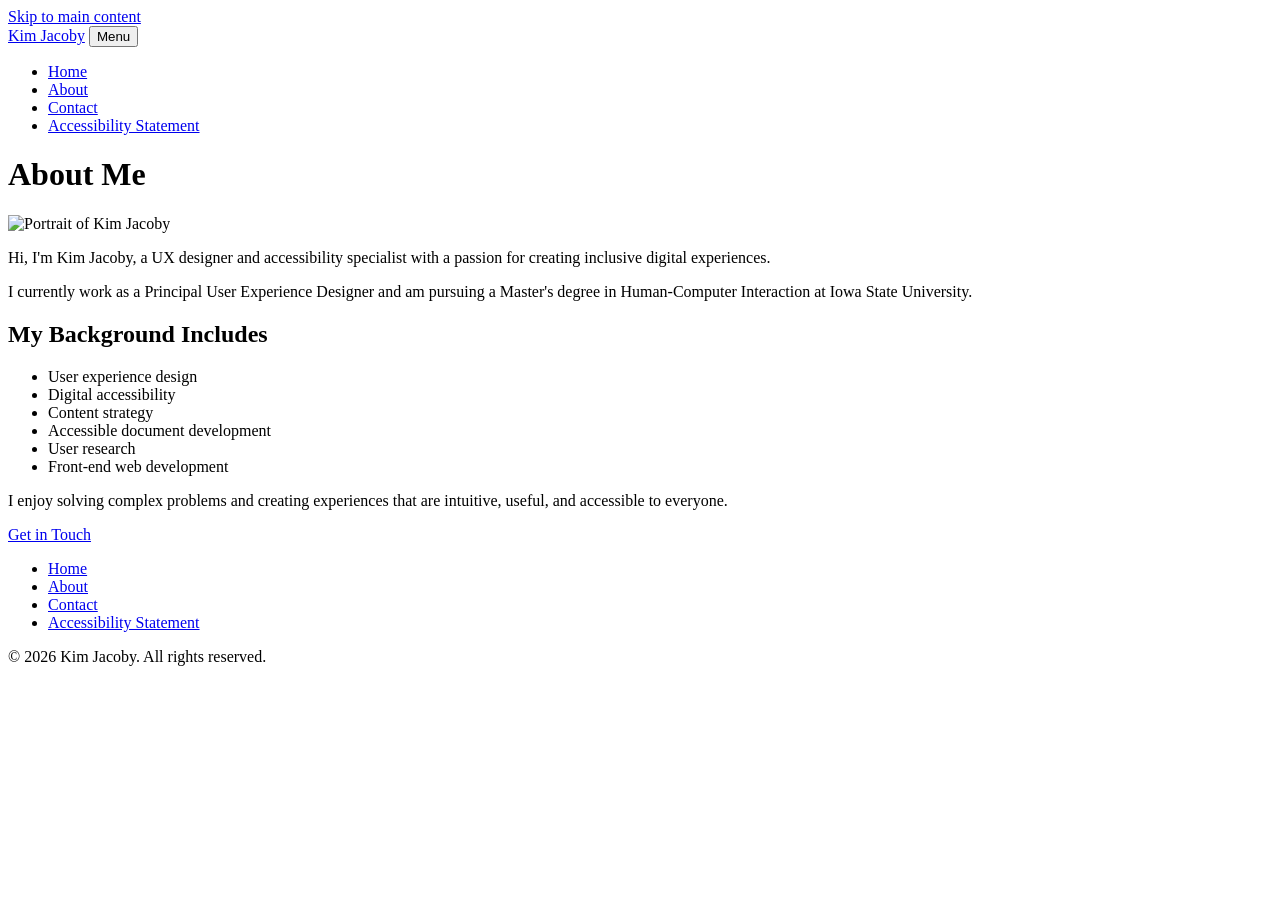
==== about.html @ 2cc7ff26 "Add files via upload" ====
<!DOCTYPE html>
<html lang="en">
<head>
  <meta charset="UTF-8">
  <meta name="viewport" content="width=device-width, initial-scale=1.0">
  <meta name="description" content="About Kim Jacoby — Principal UX Designer, accessibility specialist, and HCI graduate student at Iowa State University.">
  <title>About Me | Kim Jacoby</title>
  <link rel="stylesheet" href="css/styles.css">
</head>
<body>
  <a class="skip-link" href="#main-content">Skip to main content</a>

  <header class="site-header">
    <div class="header-inner">
      <a class="site-logo" href="index.html">Kim Jacoby</a>
      <button class="nav-toggle" type="button" aria-expanded="false" aria-controls="primary-navigation" aria-label="Open navigation menu">
        Menu
      </button>
      <nav class="site-nav" id="primary-navigation" aria-label="Primary">
        <ul>
          <li><a href="index.html">Home</a></li>
          <li><a href="about.html" aria-current="page">About</a></li>
          <li><a href="contact.html">Contact</a></li>
          <li><a href="accessibility.html">Accessibility Statement</a></li>
        </ul>
      </nav>
    </div>
  </header>

  <main id="main-content" tabindex="-1">
    <h1>About Me</h1>

    <div class="about-layout">
      <img
        class="about-photo"
        src="images/profile.svg"
        alt="Portrait of Kim Jacoby"
        width="200"
        height="200"
      >
      <div>
        <p>
          Hi, I'm Kim Jacoby, a UX designer and accessibility specialist with a passion for creating
          inclusive digital experiences.
        </p>
        <p>
          I currently work as a Principal User Experience Designer and am pursuing a Master's degree
          in Human-Computer Interaction at Iowa State University.
        </p>
      </div>
    </div>

    <section class="content-section" aria-labelledby="background-heading">
      <h2 id="background-heading">My Background Includes</h2>
      <ul>
        <li>User experience design</li>
        <li>Digital accessibility</li>
        <li>Content strategy</li>
        <li>Accessible document development</li>
        <li>User research</li>
        <li>Front-end web development</li>
      </ul>
      <p>
        I enjoy solving complex problems and creating experiences that are intuitive, useful, and
        accessible to everyone.
      </p>
    </section>

    <p>
      <a class="btn btn-primary" href="contact.html">Get in Touch</a>
    </p>
  </main>

  <footer class="site-footer">
    <div class="footer-inner">
      <nav class="footer-nav" aria-label="Footer">
        <ul>
          <li><a href="index.html">Home</a></li>
          <li><a href="about.html">About</a></li>
          <li><a href="contact.html">Contact</a></li>
          <li><a href="accessibility.html">Accessibility Statement</a></li>
        </ul>
      </nav>
      <p class="footer-copy">&copy; 2026 Kim Jacoby. All rights reserved.</p>
    </div>
  </footer>

  <script src="js/script.js"></script>
</body>
</html>
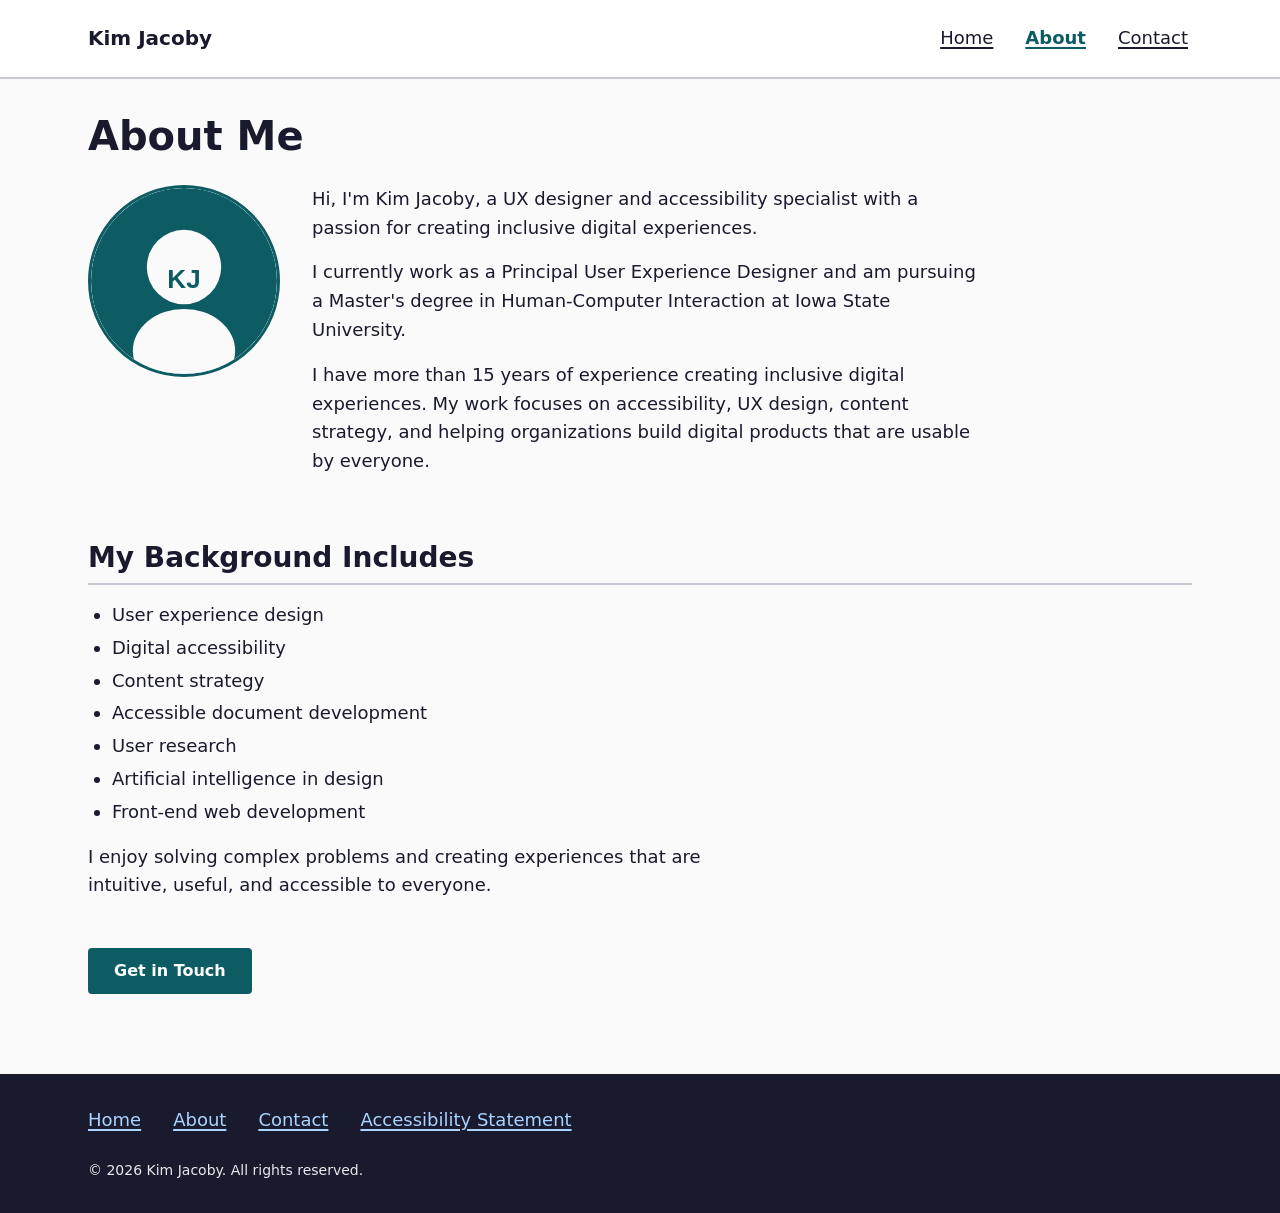
==== commit ab30405f: "Apply portfolio feedback: trim homepage, refine case studies, and simplify navigation." ====
--- a/about.html
+++ b/about.html
@@ -21,7 +21,6 @@
           <li><a href="index.html">Home</a></li>
           <li><a href="about.html" aria-current="page">About</a></li>
           <li><a href="contact.html">Contact</a></li>
-          <li><a href="accessibility.html">Accessibility Statement</a></li>
         </ul>
       </nav>
     </div>
@@ -47,6 +46,11 @@
           I currently work as a Principal User Experience Designer and am pursuing a Master's degree
           in Human-Computer Interaction at Iowa State University.
         </p>
+        <p>
+          I have more than 15 years of experience creating inclusive digital experiences. My work
+          focuses on accessibility, UX design, content strategy, and helping organizations build
+          digital products that are usable by everyone.
+        </p>
       </div>
     </div>
 
@@ -58,6 +62,7 @@
         <li>Content strategy</li>
         <li>Accessible document development</li>
         <li>User research</li>
+        <li>Artificial intelligence in design</li>
         <li>Front-end web development</li>
       </ul>
       <p>
--- a/css/styles.css
+++ b/css/styles.css
@@ -0,0 +1,923 @@
+/* ==========================================================================
+   Portfolio — UX Designer & Accessibility Specialist
+   WCAG 2.2 AA compliant styles
+   ========================================================================== */
+
+:root {
+  /* Color palette — all text/background pairs meet 4.5:1 (AA) or 3:1 (large text) */
+  --color-bg: #fafafa;
+  --color-surface: #ffffff;
+  --color-text: #1a1a2e;
+  --color-text-muted: #3d3d56;
+  --color-primary: #0d5c63;
+  --color-primary-hover: #094549;
+  --color-accent: #c45c26;
+  --color-accent-hover: #9a4719;
+  --color-border: #c8c8d4;
+  --color-focus: #005fcc;
+  --color-focus-bg: #e8f0fe;
+  --color-error: #b00020;
+  --color-success: #1b6b3a;
+
+  /* Typography */
+  --font-sans: "Segoe UI", system-ui, -apple-system, BlinkMacSystemFont, sans-serif;
+  --font-mono: "Cascadia Code", "Consolas", monospace;
+  --line-height: 1.6;
+  --line-height-heading: 1.25;
+  --max-width: 72rem;
+  --content-width: 42rem;
+
+  /* Spacing */
+  --space-xs: 0.25rem;
+  --space-sm: 0.5rem;
+  --space-md: 1rem;
+  --space-lg: 1.5rem;
+  --space-xl: 2rem;
+  --space-2xl: 3rem;
+  --space-3xl: 4rem;
+
+  /* Focus — WCAG 2.2 Focus Appearance (2.4.13): 2px solid, 3:1 contrast */
+  --focus-outline-width: 3px;
+  --focus-outline-offset: 3px;
+  --focus-outline-color: var(--color-focus);
+
+  /* Motion */
+  --transition-speed: 200ms;
+}
+
+/* Respect reduced motion preference */
+@media (prefers-reduced-motion: reduce) {
+  *,
+  *::before,
+  *::after {
+    animation-duration: 0.01ms !important;
+    animation-iteration-count: 1 !important;
+    transition-duration: 0.01ms !important;
+    scroll-behavior: auto !important;
+  }
+}
+
+/* --------------------------------------------------------------------------
+   Base
+   -------------------------------------------------------------------------- */
+
+*,
+*::before,
+*::after {
+  box-sizing: border-box;
+}
+
+html {
+  font-size: 100%;
+  scroll-behavior: smooth;
+  scroll-padding-top: 5rem;
+}
+
+body {
+  margin: 0;
+  font-family: var(--font-sans);
+  font-size: 1.125rem;
+  line-height: var(--line-height);
+  color: var(--color-text);
+  background-color: var(--color-bg);
+  min-height: 100vh;
+  display: flex;
+  flex-direction: column;
+  overflow-x: clip;
+}
+
+img,
+svg {
+  max-width: 100%;
+  height: auto;
+  display: block;
+}
+
+/* --------------------------------------------------------------------------
+   Skip link
+   -------------------------------------------------------------------------- */
+
+.skip-link {
+  position: absolute;
+  top: -100%;
+  left: var(--space-md);
+  z-index: 1000;
+  padding: var(--space-sm) var(--space-md);
+  background-color: var(--color-text);
+  color: var(--color-surface);
+  font-weight: 600;
+  text-decoration: underline;
+  border-radius: 0 0 4px 4px;
+}
+
+.skip-link:focus,
+.skip-link:focus-visible {
+  top: 0;
+  outline: var(--focus-outline-width) solid var(--focus-outline-color);
+  outline-offset: var(--focus-outline-offset);
+}
+
+/* --------------------------------------------------------------------------
+   Focus styles — global
+   -------------------------------------------------------------------------- */
+
+:focus {
+  outline: var(--focus-outline-width) solid var(--focus-outline-color);
+  outline-offset: var(--focus-outline-offset);
+}
+
+:focus:not(:focus-visible) {
+  outline: none;
+}
+
+:focus-visible {
+  outline: var(--focus-outline-width) solid var(--focus-outline-color);
+  outline-offset: var(--focus-outline-offset);
+  scroll-margin-top: 5rem;
+  scroll-margin-bottom: var(--space-md);
+}
+
+main:focus {
+  outline: none;
+}
+
+/* --------------------------------------------------------------------------
+   Typography
+   -------------------------------------------------------------------------- */
+
+h1,
+h2,
+h3,
+h4 {
+  line-height: var(--line-height-heading);
+  color: var(--color-text);
+  margin-top: 0;
+}
+
+h1 {
+  font-size: clamp(1.75rem, 4vw, 2.5rem);
+  margin-bottom: var(--space-lg);
+}
+
+h2 {
+  font-size: clamp(1.375rem, 3vw, 1.75rem);
+  margin-bottom: var(--space-md);
+}
+
+h3 {
+  font-size: clamp(1.125rem, 2.5vw, 1.375rem);
+  margin-bottom: var(--space-sm);
+}
+
+p {
+  margin-top: 0;
+  margin-bottom: var(--space-md);
+  max-width: var(--content-width);
+}
+
+a {
+  color: var(--color-primary);
+  text-decoration: underline;
+  text-decoration-thickness: 2px;
+  text-underline-offset: 3px;
+}
+
+a:hover {
+  color: var(--color-primary-hover);
+}
+
+/* No custom :visited styles — WCAG does not require them, and they often fail
+   contrast checks (e.g., visited text on .btn-primary backgrounds). Links are
+   identifiable by underline and context. */
+
+ul,
+ol {
+  margin-top: 0;
+  margin-bottom: var(--space-md);
+  padding-left: 1.5rem;
+  max-width: var(--content-width);
+}
+
+li + li {
+  margin-top: var(--space-xs);
+}
+
+/* --------------------------------------------------------------------------
+   Layout landmarks
+   -------------------------------------------------------------------------- */
+
+.site-header {
+  background-color: var(--color-surface);
+  border-bottom: 2px solid var(--color-border);
+  position: sticky;
+  top: 0;
+  z-index: 100;
+}
+
+.header-inner {
+  max-width: var(--max-width);
+  margin: 0 auto;
+  padding: var(--space-md) var(--space-lg);
+  display: flex;
+  flex-wrap: wrap;
+  align-items: center;
+  justify-content: space-between;
+  gap: var(--space-md);
+}
+
+.site-logo {
+  font-size: 1.25rem;
+  font-weight: 700;
+  color: var(--color-text);
+  text-decoration: none;
+}
+
+.site-logo:hover {
+  color: var(--color-primary);
+}
+
+.site-logo:focus-visible {
+  background-color: var(--color-focus-bg);
+  text-decoration: underline;
+  text-decoration-thickness: 2px;
+}
+
+/* --------------------------------------------------------------------------
+   Navigation
+   -------------------------------------------------------------------------- */
+
+.nav-toggle {
+  display: none;
+  background: var(--color-surface);
+  border: 2px solid var(--color-border);
+  border-radius: 4px;
+  padding: var(--space-sm) var(--space-md);
+  min-height: 2.75rem;
+  min-width: 2.75rem;
+  font-size: 1rem;
+  font-weight: 600;
+  cursor: pointer;
+  color: var(--color-text);
+}
+
+.nav-toggle:hover {
+  background-color: var(--color-bg);
+}
+
+.nav-toggle[aria-expanded="true"] {
+  background-color: var(--color-focus-bg);
+}
+
+.site-nav ul {
+  list-style: none;
+  margin: 0;
+  padding: 0;
+  display: flex;
+  flex-wrap: wrap;
+  align-items: baseline;
+  gap: var(--space-xs) var(--space-lg);
+  max-width: none;
+}
+
+.site-nav li {
+  margin: 0;
+}
+
+.site-nav a {
+  display: inline-block;
+  padding: var(--space-sm) var(--space-xs);
+  font-weight: 500;
+  text-decoration: underline;
+  text-decoration-thickness: 2px;
+  color: var(--color-text);
+}
+
+.site-nav a:hover {
+  color: var(--color-primary);
+}
+
+.site-nav a[aria-current="page"] {
+  color: var(--color-primary);
+  font-weight: 700;
+}
+
+/* Mobile navigation */
+@media (max-width: 48rem) {
+  .nav-toggle {
+    display: block;
+  }
+
+  .site-nav {
+    width: 100%;
+    display: none;
+  }
+
+  .site-nav.is-open {
+    display: block;
+  }
+
+  .site-nav ul {
+    flex-direction: column;
+    gap: 0;
+    padding-top: var(--space-sm);
+  }
+
+  .site-nav a {
+    padding: var(--space-md);
+    min-height: 2.75rem;
+    width: 100%;
+  }
+}
+
+/* --------------------------------------------------------------------------
+   Main content
+   -------------------------------------------------------------------------- */
+
+main {
+  flex: 1;
+  max-width: var(--max-width);
+  width: 100%;
+  margin: 0 auto;
+  padding: var(--space-xl) var(--space-lg) var(--space-3xl);
+}
+
+/* --------------------------------------------------------------------------
+   Hero section
+   -------------------------------------------------------------------------- */
+
+.hero {
+  display: grid;
+  grid-template-columns: 1fr;
+  gap: var(--space-xl);
+  align-items: center;
+  margin-bottom: var(--space-3xl);
+}
+
+@media (min-width: 48rem) {
+  .hero {
+    grid-template-columns: 1fr 1fr;
+  }
+}
+
+.hero-content .tagline {
+  font-size: 1.25rem;
+  color: var(--color-text-muted);
+  margin-bottom: var(--space-lg);
+}
+
+.hero-image {
+  border-radius: 8px;
+  border: 2px solid var(--color-border);
+  background-color: var(--color-surface);
+}
+
+/* --------------------------------------------------------------------------
+   Buttons
+   -------------------------------------------------------------------------- */
+
+.btn {
+  display: inline-block;
+  padding: var(--space-sm) var(--space-lg);
+  font-size: 1rem;
+  font-weight: 600;
+  font-family: inherit;
+  line-height: var(--line-height);
+  text-decoration: none;
+  border: 2px solid transparent;
+  border-radius: 4px;
+  cursor: pointer;
+  transition: background-color var(--transition-speed), color var(--transition-speed);
+}
+
+.btn-primary {
+  background-color: var(--color-primary);
+  color: var(--color-surface);
+  border-color: var(--color-primary);
+}
+
+.btn-primary:hover {
+  background-color: var(--color-primary-hover);
+  border-color: var(--color-primary-hover);
+  color: var(--color-surface);
+}
+
+.btn-secondary {
+  background-color: transparent;
+  color: var(--color-primary);
+  border-color: var(--color-primary);
+}
+
+.btn-secondary:hover {
+  background-color: var(--color-primary);
+  color: var(--color-surface);
+}
+
+.btn:focus-visible {
+  outline: var(--focus-outline-width) solid var(--focus-outline-color);
+  outline-offset: var(--focus-outline-offset);
+  box-shadow: 0 0 0 6px var(--color-focus-bg);
+}
+
+.btn-group {
+  display: flex;
+  flex-wrap: wrap;
+  gap: var(--space-md);
+  margin-top: var(--space-lg);
+}
+
+/* --------------------------------------------------------------------------
+   Project cards
+   -------------------------------------------------------------------------- */
+
+.section-heading {
+  margin-bottom: var(--space-xl);
+  padding-bottom: var(--space-sm);
+  border-bottom: 3px solid var(--color-primary);
+}
+
+.project-grid {
+  display: grid;
+  grid-template-columns: 1fr;
+  gap: var(--space-xl);
+  list-style: none;
+  margin: 0;
+  padding: 0;
+  max-width: none;
+}
+
+#featured-projects {
+  margin-bottom: var(--space-2xl);
+}
+
+#accessibility-commitment {
+  margin-top: var(--space-2xl);
+  padding-top: var(--space-xl);
+}
+
+@media (min-width: 36rem) {
+  .project-grid {
+    grid-template-columns: repeat(2, 1fr);
+  }
+}
+
+@media (min-width: 60rem) {
+  .project-grid {
+    grid-template-columns: repeat(3, 1fr);
+  }
+}
+
+.project-card {
+  background-color: var(--color-surface);
+  border: 2px solid var(--color-border);
+  border-radius: 8px;
+  overflow: hidden;
+  display: flex;
+  flex-direction: column;
+}
+
+.project-card__image {
+  aspect-ratio: 16 / 9;
+  object-fit: cover;
+  width: 100%;
+  border-bottom: 2px solid var(--color-border);
+}
+
+.project-card__body {
+  padding: var(--space-lg);
+  flex: 1;
+  display: flex;
+  flex-direction: column;
+}
+
+.project-card__title {
+  margin-bottom: var(--space-sm);
+  font-size: clamp(1.125rem, 2.5vw, 1.375rem);
+}
+
+.project-card__tags {
+  list-style: none;
+  margin: 0 0 var(--space-md);
+  padding: 0;
+  display: flex;
+  flex-wrap: wrap;
+  gap: var(--space-xs);
+  max-width: none;
+}
+
+.project-card__tags li {
+  margin: 0;
+}
+
+.tag {
+  display: inline-block;
+  padding: var(--space-xs) var(--space-sm);
+  font-size: 0.875rem;
+  font-weight: 600;
+  background-color: var(--color-bg);
+  border: 1px solid var(--color-border);
+  border-radius: 4px;
+  color: var(--color-text-muted);
+}
+
+.project-card__link {
+  margin-top: auto;
+  font-weight: 600;
+}
+
+/* --------------------------------------------------------------------------
+   Skills / feature lists
+   -------------------------------------------------------------------------- */
+
+.feature-list {
+  display: grid;
+  grid-template-columns: 1fr;
+  gap: var(--space-lg);
+  list-style: none;
+  margin: var(--space-xl) 0;
+  padding: 0;
+  max-width: none;
+}
+
+@media (min-width: 36rem) {
+  .feature-list {
+    grid-template-columns: repeat(2, 1fr);
+  }
+}
+
+.feature-list li {
+  background-color: var(--color-surface);
+  border: 2px solid var(--color-border);
+  border-radius: 8px;
+  padding: var(--space-lg);
+  margin: 0;
+}
+
+.feature-list h3 {
+  color: var(--color-primary);
+}
+
+/* --------------------------------------------------------------------------
+   About page
+   -------------------------------------------------------------------------- */
+
+.about-layout {
+  display: grid;
+  grid-template-columns: 1fr;
+  gap: var(--space-xl);
+  margin-bottom: var(--space-2xl);
+}
+
+@media (min-width: 48rem) {
+  .about-layout {
+    grid-template-columns: 12rem 1fr;
+  }
+}
+
+.about-photo {
+  width: 12rem;
+  height: 12rem;
+  border-radius: 50%;
+  border: 3px solid var(--color-primary);
+  object-fit: cover;
+}
+
+/* --------------------------------------------------------------------------
+   Project detail pages
+   -------------------------------------------------------------------------- */
+
+.project-meta {
+  display: flex;
+  flex-wrap: wrap;
+  gap: var(--space-md);
+  margin-bottom: var(--space-xl);
+  padding: var(--space-md);
+  background-color: var(--color-surface);
+  border: 2px solid var(--color-border);
+  border-radius: 8px;
+  list-style: none;
+  max-width: none;
+}
+
+.project-meta li {
+  margin: 0;
+}
+
+.project-meta strong {
+  display: block;
+  font-size: 0.875rem;
+  color: var(--color-text-muted);
+  text-transform: uppercase;
+  letter-spacing: 0.05em;
+}
+
+.project-hero-image {
+  width: 100%;
+  border-radius: 8px;
+  border: 2px solid var(--color-border);
+  margin-bottom: var(--space-sm);
+}
+
+.project-hero-image + figcaption {
+  margin-top: 0;
+  margin-bottom: var(--space-xl);
+  color: var(--color-text-muted);
+  font-size: 0.875rem;
+  max-width: none;
+}
+
+.placeholder-box {
+  display: flex;
+  align-items: center;
+  justify-content: center;
+  min-height: 12rem;
+  padding: var(--space-xl);
+  margin-bottom: var(--space-xl);
+  background-color: var(--color-bg);
+  border: 2px dashed var(--color-border);
+  border-radius: 8px;
+  color: var(--color-text-muted);
+  font-weight: 600;
+  text-align: center;
+}
+
+.screenshot-placeholder {
+  margin-bottom: var(--space-2xl);
+}
+
+.screenshot-placeholder .placeholder-box {
+  aspect-ratio: 16 / 9;
+  min-height: auto;
+  width: 100%;
+  margin-bottom: 0;
+}
+
+.screenshot-placeholder figcaption {
+  margin-top: var(--space-sm);
+  color: var(--color-text-muted);
+  font-size: 0.875rem;
+  max-width: none;
+}
+
+.tech-list {
+  list-style: none;
+  margin: 0;
+  padding: 0;
+  display: flex;
+  flex-wrap: wrap;
+  gap: var(--space-sm);
+  max-width: none;
+}
+
+.tech-list li {
+  margin: 0;
+}
+
+.project-links {
+  display: flex;
+  flex-wrap: wrap;
+  gap: var(--space-md);
+  margin-bottom: var(--space-xl);
+  max-width: none;
+}
+
+.project-link-placeholder {
+  display: inline-block;
+  padding: var(--space-sm) var(--space-lg);
+  font-weight: 600;
+  color: var(--color-text-muted);
+  background-color: var(--color-bg);
+  border: 2px dashed var(--color-border);
+  border-radius: 4px;
+}
+
+.case-study-actions {
+  display: flex;
+  flex-wrap: wrap;
+  gap: var(--space-lg) var(--space-xl);
+  margin-top: var(--space-3xl);
+  padding-top: var(--space-xl);
+  border-top: 1px solid var(--color-border);
+}
+
+.case-study-actions a {
+  font-weight: 600;
+}
+
+.content-section {
+  margin-bottom: var(--space-2xl);
+}
+
+.content-section h2 {
+  border-bottom: 2px solid var(--color-border);
+  padding-bottom: var(--space-sm);
+}
+
+/* --------------------------------------------------------------------------
+   Accessibility statement
+   -------------------------------------------------------------------------- */
+
+.toc {
+  background-color: var(--color-surface);
+  border: 2px solid var(--color-border);
+  border-radius: 8px;
+  padding: var(--space-lg);
+  margin-bottom: var(--space-xl);
+}
+
+.toc h2 {
+  font-size: 1.125rem;
+  margin-bottom: var(--space-md);
+}
+
+.toc ol {
+  margin-bottom: 0;
+}
+
+table {
+  width: 100%;
+  border-collapse: collapse;
+  margin-bottom: var(--space-lg);
+  font-size: 1rem;
+}
+
+caption {
+  text-align: left;
+  font-weight: 700;
+  margin-bottom: var(--space-sm);
+}
+
+th,
+td {
+  border: 2px solid var(--color-border);
+  padding: var(--space-sm) var(--space-md);
+  text-align: left;
+}
+
+th {
+  background-color: var(--color-bg);
+  font-weight: 700;
+}
+
+code,
+kbd {
+  font-family: var(--font-mono);
+  font-size: 0.9em;
+  background-color: var(--color-bg);
+  padding: 0.1em 0.4em;
+  border-radius: 3px;
+  border: 1px solid var(--color-border);
+}
+
+pre {
+  overflow-x: auto;
+  padding: var(--space-md);
+  margin-bottom: var(--space-lg);
+  background-color: var(--color-bg);
+  border: 2px solid var(--color-border);
+  border-radius: 8px;
+  max-width: var(--max-width);
+}
+
+pre code {
+  display: block;
+  padding: 0;
+  border: none;
+  background: none;
+  font-size: 0.875rem;
+  line-height: 1.5;
+  white-space: pre-wrap;
+  word-break: break-word;
+}
+
+/* --------------------------------------------------------------------------
+   Footer
+   -------------------------------------------------------------------------- */
+
+.site-footer {
+  background-color: var(--color-text);
+  color: var(--color-surface);
+  margin-top: auto;
+}
+
+.footer-inner {
+  max-width: var(--max-width);
+  margin: 0 auto;
+  padding: var(--space-xl) var(--space-lg);
+}
+
+.site-footer a {
+  color: #a8d4ff;
+  text-decoration: underline;
+  text-decoration-thickness: 2px;
+}
+
+.site-footer a:hover {
+  color: #ffffff;
+}
+
+.site-footer a:focus-visible {
+  color: #ffffff;
+  outline-color: #ffffff;
+}
+
+.footer-nav ul {
+  list-style: none;
+  margin: 0 0 var(--space-lg);
+  padding: 0;
+  display: flex;
+  flex-wrap: wrap;
+  align-items: baseline;
+  gap: var(--space-md) var(--space-xl);
+  max-width: none;
+}
+
+.footer-nav li {
+  margin: 0;
+}
+
+.footer-nav a {
+  font-weight: 500;
+}
+
+.footer-copy {
+  font-size: 0.875rem;
+  opacity: 0.9;
+  margin-bottom: 0;
+  max-width: none;
+}
+
+/* --------------------------------------------------------------------------
+   Utility
+   -------------------------------------------------------------------------- */
+
+.visually-hidden {
+  position: absolute;
+  width: 1px;
+  height: 1px;
+  padding: 0;
+  margin: -1px;
+  overflow: hidden;
+  clip: rect(0 0 0 0);
+  clip-path: inset(50%);
+  white-space: nowrap;
+  border: 0;
+}
+
+.contact-list {
+  margin: 0 0 var(--space-md);
+  max-width: var(--content-width);
+}
+
+.contact-list dt {
+  font-weight: 600;
+  margin-top: var(--space-md);
+}
+
+.contact-list dt:first-child {
+  margin-top: 0;
+}
+
+.contact-list dd {
+  margin: var(--space-xs) 0 0;
+}
+
+.text-muted {
+  color: var(--color-text-muted);
+}
+
+.back-link {
+  display: inline-flex;
+  align-items: center;
+  gap: var(--space-xs);
+  margin-bottom: var(--space-xl);
+  font-weight: 600;
+}
+
+/* --------------------------------------------------------------------------
+   Reflow support — 320px minimum width
+   -------------------------------------------------------------------------- */
+
+@media (max-width: 20rem) {
+  body {
+    font-size: 1rem;
+  }
+
+  .header-inner,
+  main,
+  .footer-inner {
+    padding-left: var(--space-md);
+    padding-right: var(--space-md);
+  }
+}
+
+/* High contrast mode support */
+@media (forced-colors: active) {
+  .btn-primary {
+    border: 2px solid ButtonText;
+  }
+
+  .project-card,
+  .feature-list li {
+    border: 2px solid CanvasText;
+  }
+}
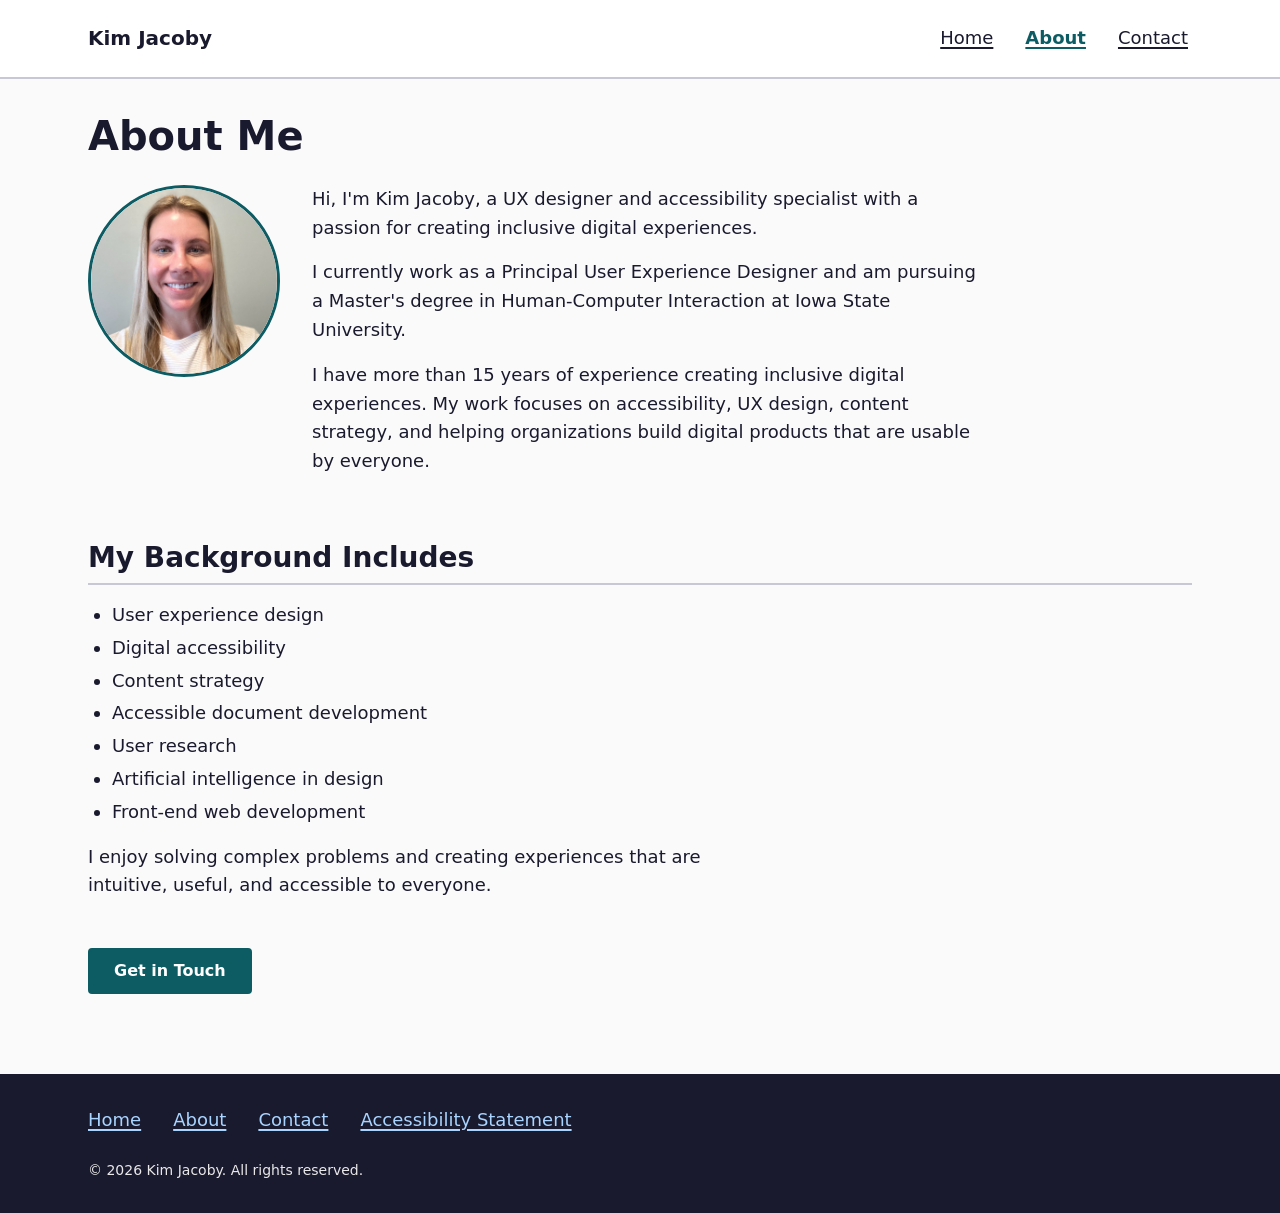
==== commit 6e2a4eb1: "Fix accessibility issues and add professional headshot to About page." ====
--- a/about.html
+++ b/about.html
@@ -32,8 +32,8 @@
     <div class="about-layout">
       <img
         class="about-photo"
-        src="images/profile.svg"
-        alt="Portrait of Kim Jacoby"
+        src="images/profile.jpg"
+        alt="Kim Jacoby"
         width="200"
         height="200"
       >
--- a/css/styles.css
+++ b/css/styles.css
@@ -137,8 +137,10 @@
   scroll-margin-bottom: var(--space-md);
 }
 
-main:focus {
-  outline: none;
+main:focus,
+main:focus:not(:focus-visible) {
+  outline: var(--focus-outline-width) solid var(--focus-outline-color);
+  outline-offset: var(--focus-outline-offset);
 }
 
 /* --------------------------------------------------------------------------
